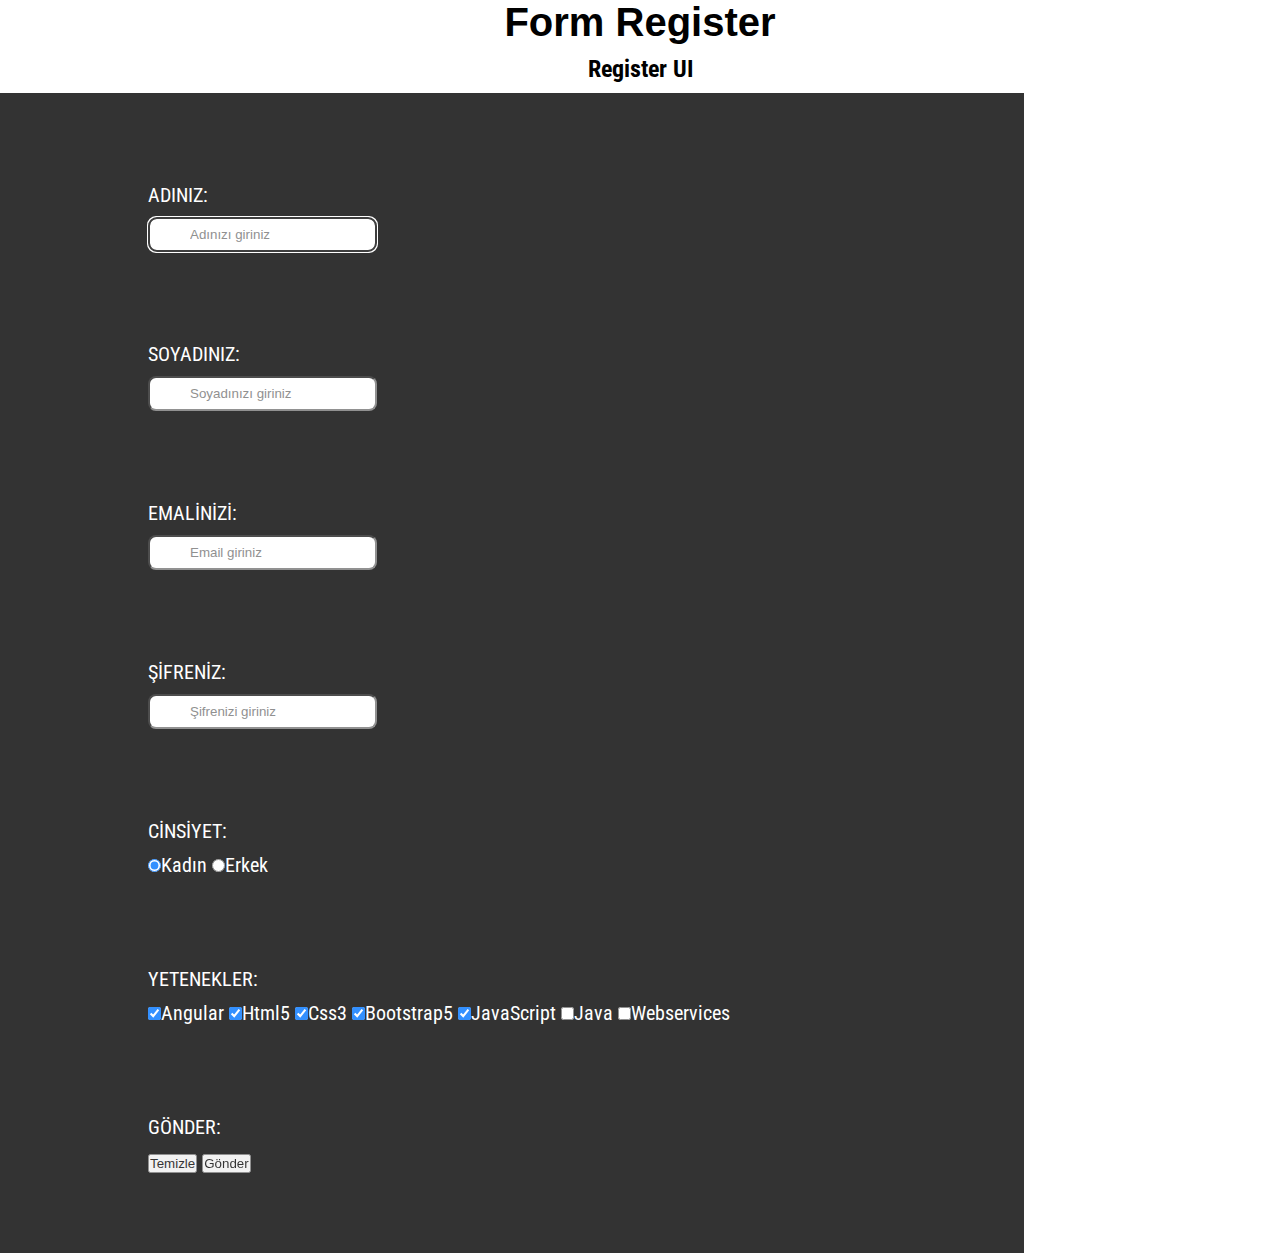
==== _2_Css3/form.html @ d4cc8ea4 "form" ====
<!DOCTYPE html>
<html lang="en">

<head>
    <title>Form</title>
    <meta charset="UTF-8">
    <meta name="viewport" content="width=device-width, initial-scale=1.0">

    <!-- SEO -->
    <meta name="author" content="Volkan OZTURK" />
    <meta name="keyword" content="Html5, Css3, JS, Bootstrap,Angular" />

    <!-- Favicon -->
    <link rel="shortcut icon" href="../img/html5.png" type="image/x-icon">

    <!-- Font awesome -->
    <link rel="stylesheet" href="https://cdnjs.cloudflare.com/ajax/libs/font-awesome/6.4.0/css/all.min.css" />

    <!-- Google Font-->
    <link rel="preconnect" href="https://fonts.googleapis.com">
    <link rel="preconnect" href="https://fonts.gstatic.com" crossorigin>
    <link href="https://fonts.googleapis.com/css2?family=Roboto+Condensed:ital,wght@1,200&display=swap" rel="stylesheet">


    <!-- External CSS -->
    <link rel="stylesheet" href="style.css">

</head>

<body>
    <!-- Start Code-->
    <h1 id="form_register_heading">form register</h1>
    <h6 class="form_register_child">Register UI</h6>
    <!-- onsubmit="event.preventDefault()" -->
    <form action="#" method="get" autocomplete="on" id="form_id" class="form_class">

        <!-- NAME -->
        <div class="form_object">
            <label for="uname">ADINIZ:</label>
            <input type="text" name="uname" id="uname" placeholder="Adınızı giriniz" required title ="Adınızı giriniz" autofocus>
            <p class="validation_input" id="validation_name">Adınızı girmediniz</p> 
        </div>

        <!-- SURNAME -->
        <div class="form_object">
            <label for="usurname">SOYADINIZ:</label>
            <input type="text" name="usurname" id="usurname" placeholder="Soyadınızı giriniz" required title ="Soyadınızı giriniz" autofocus>
            <p class="validation_input" id="validation_surname">Soyadınızı girmediniz</p> 
        </div>

        <!-- EMAİL -->
        <div class="form_object">
            <label for="unamel">EMALİNİZİ:</label>
            <input type="email" name="uemail" id="uemail" placeholder="Email giriniz" required title ="Email giriniz" autofocus>
            <p class="validation_input" id="validation_email">Email girmediniz</p> 
        </div>

        <!-- PASSWORD -->
        <div class="form_object">
            <label for="upassword">ŞİFRENİZ:</label>
            <input type="password" name="upassword" id="upassword" placeholder="Şifrenizi giriniz" required title ="Şifrenizi giriniz">
            <p class="validation_input" id="validation_password">Şifrenizi girmediniz</p> 
        </div>

        <!-- GENDER -->
        <div class="form_object">
            <label>CİNSİYET:</label>
            <input type="radio" name="ugender" id="female" checked>Kadın
            <input type="radio" name="ugender" id="male">Erkek
        </div>

        <!-- ABILITY -->
        <div class="form_object">
            <label>YETENEKLER:</label>
            <input type="checkbox" name="angular" id="angular" checked>Angular
            <input type="checkbox" name="html5" id="html5" checked>Html5
            <input type="checkbox" name="css3" id="css3" checked>Css3
            <input type="checkbox" name="bootstrap5" id="bootstrap5" checked>Bootstrap5
            <input type="checkbox" name="javascript" id="javascript" checked>JavaScript
            <input type="checkbox" name="java" id="java">Java
            <input type="checkbox" name="webservices" id="webservices">Webservices
        </div>

        <!-- SUBMIT -->
        <div class ="form_object">
            <label>GÖNDER:</label>
            <input type="reset" name="reset" id="reset" value="Temizle" title="Temizle giriniz">
            <button type="submit" name="submit" id="submit" title="Gönder giriniz">Gönder</button>
        </div>

    </form>

    <!-- End Code -->
</body>

</html>
---- _2_Css3/style.css ----
/*
Author : Volkan ÖZTÜRK
Project Name: Form
Date:  25/12/2023
*/

/* ROOT */

:root {
    --template-bg-color: #ffffff;
    --template-color: #000000; 

}

/* COMMON */
* {
    margin: 0;
    padding: 0px;
    box-sizing: border-box;
}

html {
    font-size: 20px;
}

body {
    background-color: var(--template-bg-color);
    color: var(--template-color);
    position: relative;
    font-family: 'Roboto Condensed',sans-serif;
}

ul {
    list-style-type: none;
}

a {
    text-decoration: none;
}

label {
    display: block !important;
    margin: 0.5rem 0
}

/*========================================================*/

#form_id {
    background-color: var(--template-color);
    opacity: 0.8;
    padding: 1rem 0;
    width: 80%;
}

/* TEXT */
#form_register_heading {
    text-align: center;
    text-transform: capitalize;
    font-size: 2rem;
    font-family: Verdana, Geneva, Tahoma, sans-serif;
    margin-bottom: .5rem;
}

.form_register_child {
    text-align: center;
    text-transform: capitalize;
    font-size: 1.2rem;
    margin-bottom: .5rem;
}

/* INPUT ALL OBJECT */
.form_object {
    margin: 0 auto;
    width: 75%;
    padding: 1rem;
    border-radius: 0.4rem;
    color: var(--template-bg-color);
    box-shadow: 0 0 0 0.5rem 0.1rem var(--template-bg-color);
    margin-top: 2rem;
    margin-bottom: 2rem;
}

/*INPUT*/
/* # işareti ile başlayanlar id'yi refere eder ve sadece o id de olanları etkiler. "." ile başlayanlar o classın tamamını etkiler. */
#form_id .form_object input:first-child {
    display: none;
}

input[type="text"],
input[type="password"],
input[type="email"] {
    /* 
    border: none;
    outline: none;
    */
    border-radius:0.4rem;
    display: block;
    padding: 0.4rem;
    padding-left: 2rem;
    transition: all 0.3s ease-in-out;
}

input[type="text"]:hover,
input[type="password"]:hover,
input[type="email"]:hover {
    background-color: var(--template-bg-color);
    color: var(--template-bg-color);
    padding: 0.6rem;
}

.validation_input {
    color: red;
    display: none;
}
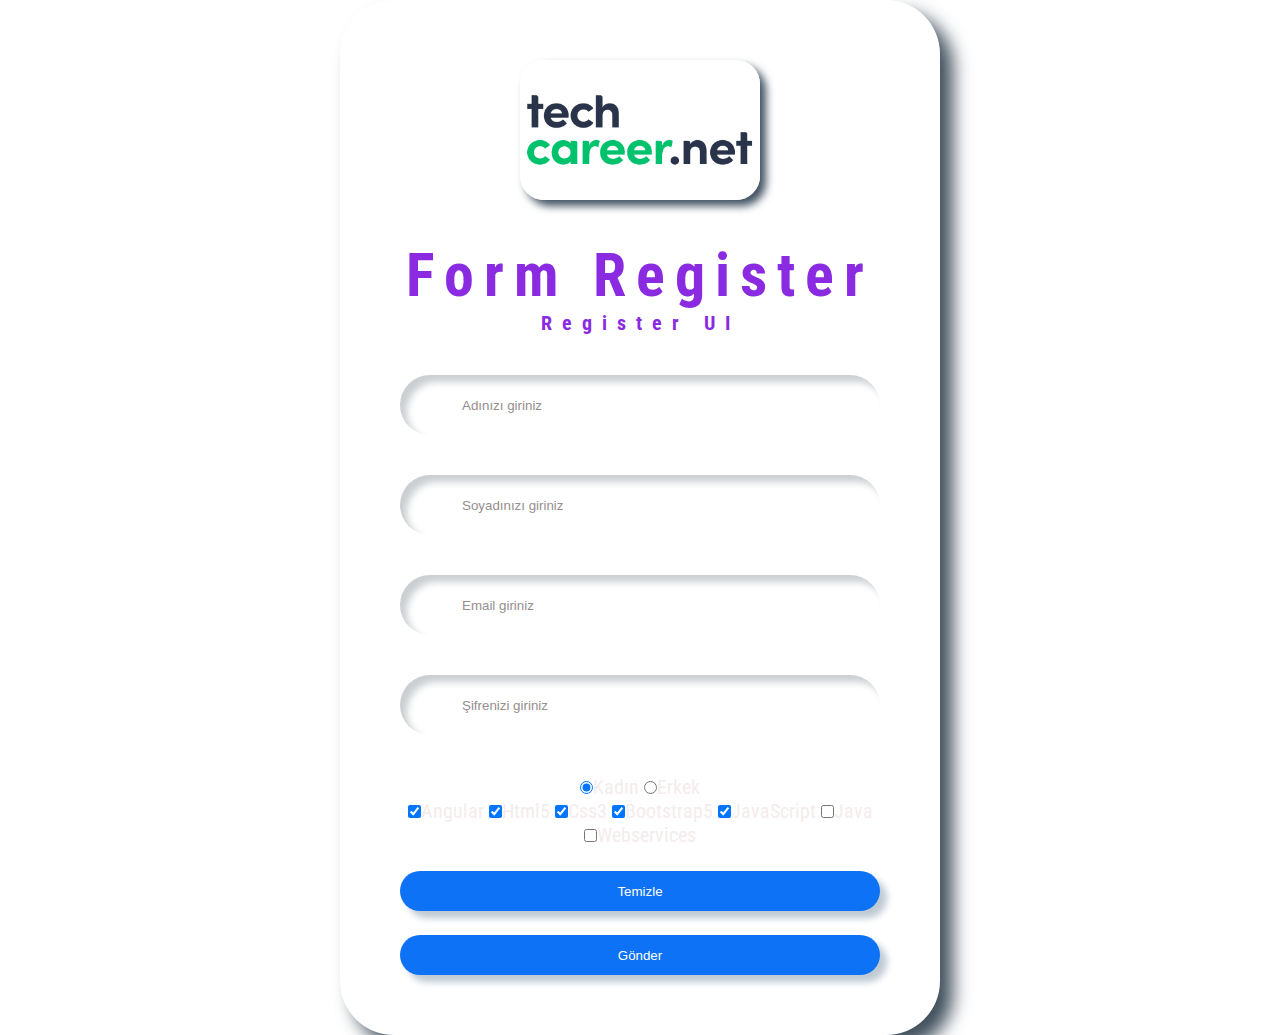
==== commit efb977e8: "Form Register" ====
--- a/_2_Css3/form.html
+++ b/_2_Css3/form.html
@@ -8,6 +8,7 @@
 
     <!-- SEO -->
     <meta name="author" content="Volkan OZTURK" />
+    <meta name="description" content="Html5, Css3, JS, Bootstrap,Agular"/>
     <meta name="keyword" content="Html5, Css3, JS, Bootstrap,Angular" />
 
     <!-- Favicon -->
@@ -28,68 +29,83 @@
 </head>
 
 <body>
-    <!-- Start Code-->
-    <h1 id="form_register_heading">form register</h1>
-    <h6 class="form_register_child">Register UI</h6>
-    <!-- onsubmit="event.preventDefault()" -->
-    <form action="#" method="get" autocomplete="on" id="form_id" class="form_class">
+    <noscript>Your browser don't support Javascript</noscript>
+    <!-- Container -->
+    <div class ="register_container">
+        <div class ="register_form">
+            <!-- Logo -->
+            <a href="#" taget=""_blank">
+            <div class ="register_logo">
 
-        <!-- NAME -->
-        <div class="form_object">
-            <label for="uname">ADINIZ:</label>
-            <input type="text" name="uname" id="uname" placeholder="Adınızı giriniz" required title ="Adınızı giriniz" autofocus>
-            <p class="validation_input" id="validation_name">Adınızı girmediniz</p> 
-        </div>
+            </div>
+            </a>
 
-        <!-- SURNAME -->
-        <div class="form_object">
-            <label for="usurname">SOYADINIZ:</label>
-            <input type="text" name="usurname" id="usurname" placeholder="Soyadınızı giriniz" required title ="Soyadınızı giriniz" autofocus>
-            <p class="validation_input" id="validation_surname">Soyadınızı girmediniz</p> 
-        </div>
+            <!-- Title -->
+            <div class="register_title">
+                <h1 id="form_register_heading"> form register</h1>
+                <h6 class="form_register_child">Register UI</h6>
+            </div>
 
-        <!-- EMAİL -->
-        <div class="form_object">
-            <label for="unamel">EMALİNİZİ:</label>
-            <input type="email" name="uemail" id="uemail" placeholder="Email giriniz" required title ="Email giriniz" autofocus>
-            <p class="validation_input" id="validation_email">Email girmediniz</p> 
-        </div>
+            <!-- onsubmit="event.preventDefault()"-->
+            <form action="#" method="get" autocomplete="on" id="form_id"
+             class="form_class">
 
-        <!-- PASSWORD -->
-        <div class="form_object">
-            <label for="upassword">ŞİFRENİZ:</label>
-            <input type="password" name="upassword" id="upassword" placeholder="Şifrenizi giriniz" required title ="Şifrenizi giriniz">
-            <p class="validation_input" id="validation_password">Şifrenizi girmediniz</p> 
-        </div>
+             <div class="form_container">
 
-        <!-- GENDER -->
-        <div class="form_object">
-            <label>CİNSİYET:</label>
-            <input type="radio" name="ugender" id="female" checked>Kadın
-            <input type="radio" name="ugender" id="male">Erkek
-        </div>
+                  <!-- NAME -->
+                    <!-- <label for="uname">ADINIZ:</label> -->
+                    <input type="text" name="uname" id="uname" placeholder="Adınızı giriniz" required title ="Adınızı giriniz" autofocus>
+                    <p class="validation_input" id="validation_name">Adınızı girmediniz</p> 
+                
 
-        <!-- ABILITY -->
-        <div class="form_object">
-            <label>YETENEKLER:</label>
-            <input type="checkbox" name="angular" id="angular" checked>Angular
-            <input type="checkbox" name="html5" id="html5" checked>Html5
-            <input type="checkbox" name="css3" id="css3" checked>Css3
-            <input type="checkbox" name="bootstrap5" id="bootstrap5" checked>Bootstrap5
-            <input type="checkbox" name="javascript" id="javascript" checked>JavaScript
-            <input type="checkbox" name="java" id="java">Java
-            <input type="checkbox" name="webservices" id="webservices">Webservices
-        </div>
+                <!-- SURNAME -->
+                
+                    <!-- <label for="usurname">SOYADINIZ:</label> -->
+                    <input type="text" name="usurname" id="usurname" placeholder="Soyadınızı giriniz" required title ="Soyadınızı giriniz">
+                    <p class="validation_input" id="validation_surname">Soyadınızı girmediniz</p> 
+                
 
-        <!-- SUBMIT -->
-        <div class ="form_object">
-            <label>GÖNDER:</label>
-            <input type="reset" name="reset" id="reset" value="Temizle" title="Temizle giriniz">
-            <button type="submit" name="submit" id="submit" title="Gönder giriniz">Gönder</button>
-        </div>
+                    <!-- EMAİL -->
+                    
+                        <!-- <label for="unamel">EMALİNİZİ:</label> -->
+                        <input type="email" name="uemail" id="uemail" placeholder="Email giriniz" required title ="Email giriniz">
+                        <p class="validation_input" id="validation_email">Email girmediniz</p> 
+                    
 
+                    <!-- PASSWORD -->
+                   
+                        <!-- <label for="upassword">ŞİFRENİZ:</label> -->
+                        <input type="password" name="upassword" id="upassword" placeholder="Şifrenizi giriniz" required title ="Şifrenizi giriniz">
+                        <p class="validation_input" id="validation_password">Şifrenizi girmediniz</p> 
+                    
+
+                    <!-- GENDER -->
+                    <div class="register_inline">
+                        <input type="radio" name="ugender" id="female" checked>Kadın
+                        <input type="radio" name="ugender" id="male">Erkek
+                    </div>
+
+                    <!-- ABILITY -->
+                    <div class="register_inline">
+                        <input type="checkbox" name="angular" id="angular" checked>Angular
+                        <input type="checkbox" name="html5" id="html5" checked>Html5
+                        <input type="checkbox" name="css3" id="css3" checked>Css3
+                        <input type="checkbox" name="bootstrap5" id="bootstrap5" checked>Bootstrap5
+                        <input type="checkbox" name="javascript" id="javascript" checked>JavaScript
+                        <input type="checkbox" name="java" id="java">Java
+                        <input type="checkbox" name="webservices" id="webservices">Webservices
+                    </div>
+
+                    <!-- SUBMIT -->
+                    
+                        <button type="reset" name="reset" id="reset" value="Temizle" title="Temizle giriniz">Temizle</button>
+                        <button type="submit" name="submit" id="submit" title="Gönder giriniz">Gönder</button>
+                    
+             </div>         
+        </form>
+        </div> 
     </form>
-
+    </div> <!-- container_register-->
     <!-- End Code -->
 </body>
 
--- a/_2_Css3/style.css
+++ b/_2_Css3/style.css
@@ -8,7 +8,7 @@
 
 :root {
     --template-bg-color: #ffffff;
-    --template-color: #000000; 
+    --template-color: #f4ecec; 
 
 }
 
@@ -39,66 +39,133 @@
 }
 
 label {
-    display: block !important;
+    display: block;
     margin: 0.5rem 0
 }
 
 /*========================================================*/
 
-#form_id {
-    background-color: var(--template-color);
-    opacity: 0.8;
-    padding: 1rem 0;
-    width: 80%;
+/*CONTAINER*/
+.register_container {
+    width: 100%;
+    /* height: 95vh; */
+    display: flex;
+    justify-content: center;
+    place-items: center;
+    text-align: center;
+    /* overflow:hidden; */
+    background-color:var(--template-bg-color);  
 }
 
-/* TEXT */
-#form_register_heading {
-    text-align: center;
-    text-transform: capitalize;
-    font-size: 2rem;
-    font-family: Verdana, Geneva, Tahoma, sans-serif;
-    margin-bottom: .5rem;
+/* FORM */
+.register_form {
+    position: relative;
+    width: 30rem;
+    /* height: 25rem; */
+    background: var(--template-bg-color);
+    border-radius: 2.7rem;
+    padding: 3rem;
+    box-shadow: 13px 13px 18px #41505d,
+    -13px -13px 21px white;
 }
 
-.form_register_child {
-    text-align: center;
-    text-transform: capitalize;
-    font-size: 1.2rem;
-    margin-bottom: .5rem;
+/* LOGO */
+.register_logo {
+    height: 7rem;
+    width: 12rem;
+    background : url(../img/logo.png) no-repeat center center/cover;
+    box-shadow: 6px 6px 9px #425161, -6px -8px 9px white;
+    margin: auto;
+    background-color: cover;
+    border-radius: 1.2rem;
 }
 
-/* INPUT ALL OBJECT */
-.form_object {
-    margin: 0 auto;
-    width: 75%;
+/* TITLE */
+.register_title {
+    font-size: 1.5rem;
+    text-transform: capitalize;
+    margin: 1rem 0;
+    letter-spacing: 0.5rem;
+    font-weight: 500;
+    margin: 2rem 0;
+    color: blueviolet
+}
+
+/* FORM CONTAINER */
+.form_container {
+    margin-top: 1rem;
+
+
+}
+
+
+/* BUTTON, INPUT */
+input[type="text"],
+input[type="email"],
+input[type="password"],
+button {
+    display: block;
+    width: 100%;
+    border: none;
+    padding: 0;
+    outline: none;
+}
+
+/* INPUT */
+input[type="text"],
+input[type="email"],
+input[type="password"] {
+    height: 3rem;
+    background-color: rgb(255, 255, 255, .5);
+    margin-bottom:  2rem;
     padding: 1rem;
-    border-radius: 0.4rem;
-    color: var(--template-bg-color);
-    box-shadow: 0 0 0 0.5rem 0.1rem var(--template-bg-color);
-    margin-top: 2rem;
-    margin-bottom: 2rem;
+    /* padding-left:2rem; */
+    box-shadow: inset 7px 7px 7px #cbced2,
+    inset -7px -7px 7px white;
+    border-radius: 3.2rem;
 }
+
+
+/* INPUT PLACEHOLDER */
+
+input[type="text"]::placeholder,
+input[type="email"]::placeholder,
+input[type="password"]::placeholder {
+    color: rgb(150, 142, 142);
+    /* font-size: 1.2rem; */
+    /* font-weight: 500 */
+    /* letter-spacing: 0.1rem; */
+    padding-left: 2.1rem;
+}
+
+.register_inline input {
+    display: inline-block;
+}
+
+#reset,
+#submit {
+    margin-top: 1.2rem;
+    border-radius: 2.4rem;
+    transition: 0.9s;
+    cursor: pointer;
+    background-color: #0d72f5;
+    color: white;
+    box-shadow: 7px 7px 7px #bec9d2, -7px -7px 5px white;
+    -webkit-box-shadow: 7px 7px 7px #bec9d2, -7px -7px 5px white;
+    -moz-box-shadow: 7px 7px 7px #bec9d2, -7px -7px 5px white;
+    height: 2rem;
+    
+}
+
+#reset:hover,
+#submit:hover {
+    box-shadow: none;
+}
+
 
 /*INPUT*/
 /* # işareti ile başlayanlar id'yi refere eder ve sadece o id de olanları etkiler. "." ile başlayanlar o classın tamamını etkiler. */
-#form_id .form_object input:first-child {
-    display: none;
-}
 
-input[type="text"],
-input[type="password"],
-input[type="email"] {
-    /* 
-    border: none;
-    outline: none;
-    */
-    border-radius:0.4rem;
-    display: block;
-    padding: 0.4rem;
-    padding-left: 2rem;
-    transition: all 0.3s ease-in-out;
-}
 
 input[type="text"]:hover,
 input[type="password"]:hover,
@@ -106,6 +173,10 @@
     background-color: var(--template-bg-color);
     color: var(--template-bg-color);
     padding: 0.6rem;
+    transition: 0.8s ease-in-out;
+}
+input[type="checkbox"] {
+    font-size: 5rem;
 }
 
 .validation_input {
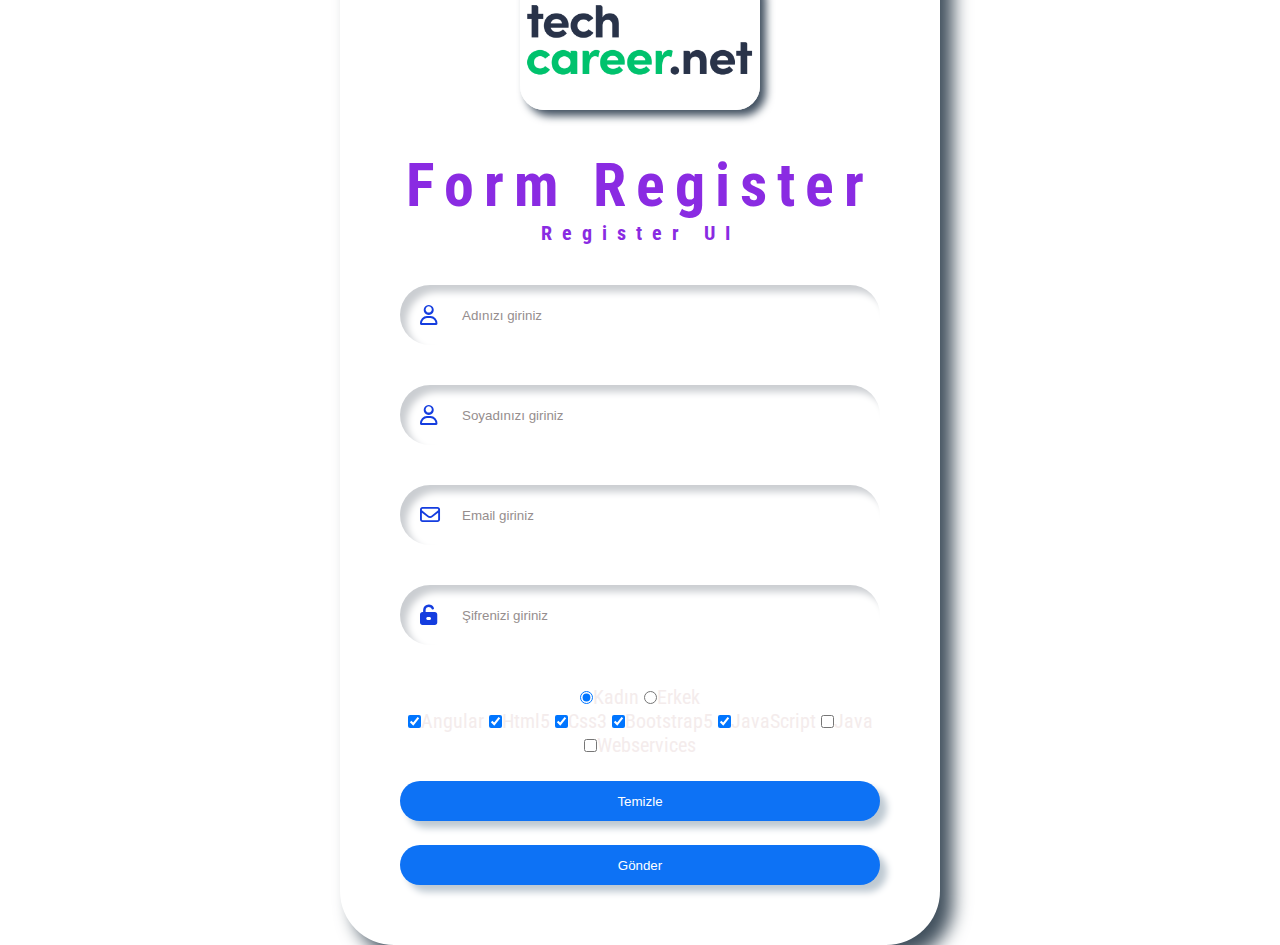
==== commit 14e0df24: "İcon" ====
--- a/_2_Css3/form.html
+++ b/_2_Css3/form.html
@@ -42,42 +42,49 @@
 
             <!-- Title -->
             <div class="register_title">
-                <h1 id="form_register_heading"> form register</h1>
-                <h6 class="form_register_child">Register UI</h6>
+                <h1 id="form_register"> form register</h1>
+                <h6 class="Register UI">Register UI</h6>
             </div>
 
             <!-- onsubmit="event.preventDefault()"-->
             <form action="#" method="get" autocomplete="on" id="form_id"
              class="form_class">
+             
 
              <div class="form_container">
 
                   <!-- NAME -->
+                  <div class="input_div">
                     <!-- <label for="uname">ADINIZ:</label> -->
+                    <i class="my_icon_class fa-regular fa-user"></i>
                     <input type="text" name="uname" id="uname" placeholder="Adınızı giriniz" required title ="Adınızı giriniz" autofocus>
                     <p class="validation_input" id="validation_name">Adınızı girmediniz</p> 
-                
+                </div>
 
                 <!-- SURNAME -->
                 
-                    <!-- <label for="usurname">SOYADINIZ:</label> -->
+                    <div class="input_div">
+                    <i class="my_icon_class fa-regular fa-user"></i>
                     <input type="text" name="usurname" id="usurname" placeholder="Soyadınızı giriniz" required title ="Soyadınızı giriniz">
                     <p class="validation_input" id="validation_surname">Soyadınızı girmediniz</p> 
-                
+                    </div>
 
                     <!-- EMAİL -->
                     
                         <!-- <label for="unamel">EMALİNİZİ:</label> -->
+                        <div class="input_div">
+                        <i class="my_icon_class fa-regular fa-envelope"></i> 
                         <input type="email" name="uemail" id="uemail" placeholder="Email giriniz" required title ="Email giriniz">
                         <p class="validation_input" id="validation_email">Email girmediniz</p> 
-                    
+                        </div>
 
                     <!-- PASSWORD -->
                    
-                        <!-- <label for="upassword">ŞİFRENİZ:</label> -->
+                        <div class="input_div">
+                        <i class="my_icon_class fa-solid fa-unlock-keyhole"></i>
                         <input type="password" name="upassword" id="upassword" placeholder="Şifrenizi giriniz" required title ="Şifrenizi giriniz">
                         <p class="validation_input" id="validation_password">Şifrenizi girmediniz</p> 
-                    
+                        </div>
 
                     <!-- GENDER -->
                     <div class="register_inline">
--- a/_2_Css3/style.css
+++ b/_2_Css3/style.css
@@ -48,7 +48,7 @@
 /*CONTAINER*/
 .register_container {
     width: 100%;
-    /* height: 95vh; */
+    height: 95vh;
     display: flex;
     justify-content: center;
     place-items: center;
@@ -67,6 +67,8 @@
     padding: 3rem;
     box-shadow: 13px 13px 18px #41505d,
     -13px -13px 21px white;
+    -webkit-box-shadow: 13px 13px 18px #41505d, -13px -13px 21px white;
+    -moz-box-shadow: 13px 13px 18px #41505d, -13px -13px 21px white;
 }
 
 /* LOGO */
@@ -78,6 +80,9 @@
     margin: auto;
     background-color: cover;
     border-radius: 1.2rem;
+    box-shadow: 6px 6px 9px #425161, -6px -8px 9px white;
+    -webkit-box-shadow: 6px 6px 9px #425161, -6px -8px 9px white;
+    -moz-box-shadow: 6px 6px 9px #425161, -6px -8px 9px white;
 }
 
 /* TITLE */
@@ -96,6 +101,14 @@
     margin-top: 1rem;
 
 
+}
+
+/* ICON */
+.my_icon_class{
+    color: rgb(20, 61, 223);
+    position: absolute;
+    left: 4rem;
+    margin-top: 1rem;    
 }
 
 
@@ -123,6 +136,9 @@
     box-shadow: inset 7px 7px 7px #cbced2,
     inset -7px -7px 7px white;
     border-radius: 3.2rem;
+    box-shadow: inset 7px 7px 7px #cbced2, inset -7px -7px 7px white;
+    -webkit-box-shadow: inset 7px 7px 7px #cbced2, inset -7px -7px 7px white;
+    -moz-box-shadow: inset 7px 7px 7px #cbced2, inset -7px -7px 7px white;
 }
 
 
@@ -154,6 +170,9 @@
     -webkit-box-shadow: 7px 7px 7px #bec9d2, -7px -7px 5px white;
     -moz-box-shadow: 7px 7px 7px #bec9d2, -7px -7px 5px white;
     height: 2rem;
+    box-shadow: 7px 7px 7px #bec9d2, -7px -7px 5px white;
+    -webkit-box-shadow: 7px 7px 7px #bec9d2, -7px -7px 5px white;
+    -moz-box-shadow: 7px 7px 7px #bec9d2, -7px -7px 5px white;
     
 }
 
